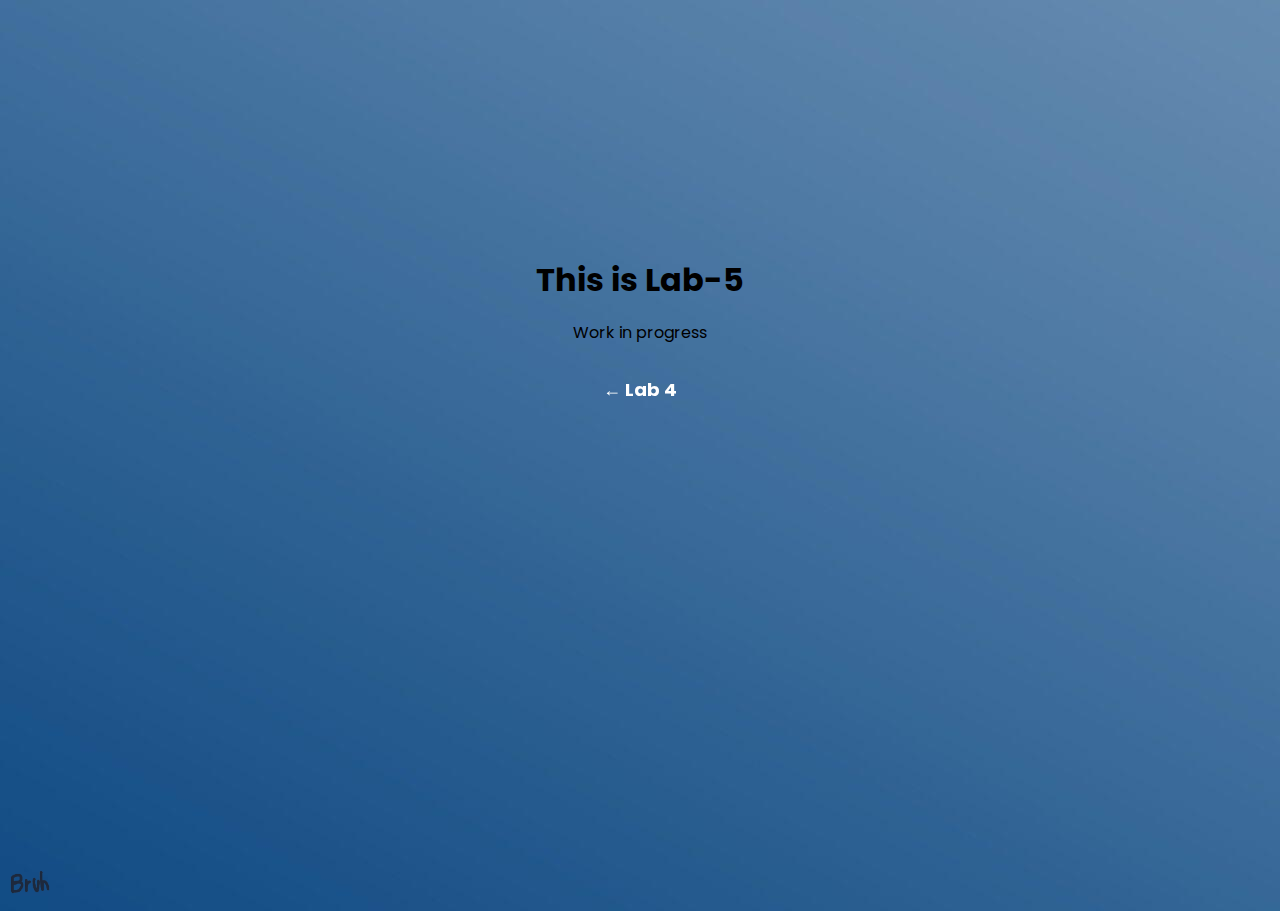
==== lab5.html @ 00f9c49b "second commit" ====
<!DOCTYPE html>
<html lang="en">
<head>
    <meta charset="UTF-8">
    <meta http-equiv="X-UA-Compatible" content="IE=edge">
    <meta name="viewport" content="width=device-width, initial-scale=1.0">
    <title>Lab 5</title>
    <link rel="stylesheet" href="style.css">
    
    <link rel="preconnect" href="https://fonts.googleapis.com">
    <link rel="preconnect" href="https://fonts.gstatic.com" crossorigin>
    <link href="https://fonts.googleapis.com/css2?family=Poppins&display=swap" rel="stylesheet">
</head>
<body>

    <div class="main">
        <h1>This is Lab-5</h1>
        <p>Work in progress</p>
    </div>
    
    <div class="btc">
        <a href="lab4.html" class="btnn btn">&#8592; Lab 4</a>
    </div>

    <footer class="foot">
        <div id="fcont">
            <a href="https://c.tenor.com/QkVmQtskoaQAAAAC/dancing-boy-cowboy.gif" target="_blank">
                <img src="bruh.png" alt="bruh button" id="bruh">
            </a>
        </div>
    </footer>
</body>
</html>
---- style.css ----
body{
    background-image: url(image.jpg);
    background-repeat: no-repeat;
    font-family: 'Poppins', sans-serif;
    margin: 0px;
    height: fit-content;
}

.main{
    margin: auto;
    width: fit-content;
    margin-top: 20%;
    /* border: 1px solid black; */
}

.btc{
    /* border: 1px solid black; */
    width: fit-content;
    margin: auto;
    box-sizing: border-box;
}

/* .btn{
    border-radius: 3px;
} */

h1{
    text-align: center;
    margin: 0px;
}

p{
    text-align: center;
}

.btnn {
    display: inline-flex;
    align-items: center;
    justify-content: center;
    padding: 0.7rem 2rem;
    font-family: 'Poppins', sans-serif;
    font-weight: 700;
    font-size: 18px;
    text-align: center;
    text-decoration: none;
    color: #fff;
    backface-visibility: hidden;
    border: 0.3rem solid transparent;
    border-radius: 3rem;
}

.btn {
    border-color: transparent;
    transition: background-color 0.3s ease-in-out;
}
    
.btn:hover {
    background-color: hsla(189, 58%, 55%, 0.733);
}

.foot{
    position: absolute;
    top: 95.5%;
}   

#fcont{
    position: absolute;
    margin: 0%;
    padding: 10px;
    /* height: 40px; */
    /* width: 40px; */
    /* background-color: #fff; */
    /* border-top-right-radius: 15px; */
    /* border-bottom-right-radius: 15px; */
}

#bruh{
    width: 40px;
}

#w3s{
    color: gold;
    text-decoration: none;
}

#table{
    margin: auto;
    width: fit-content;
}
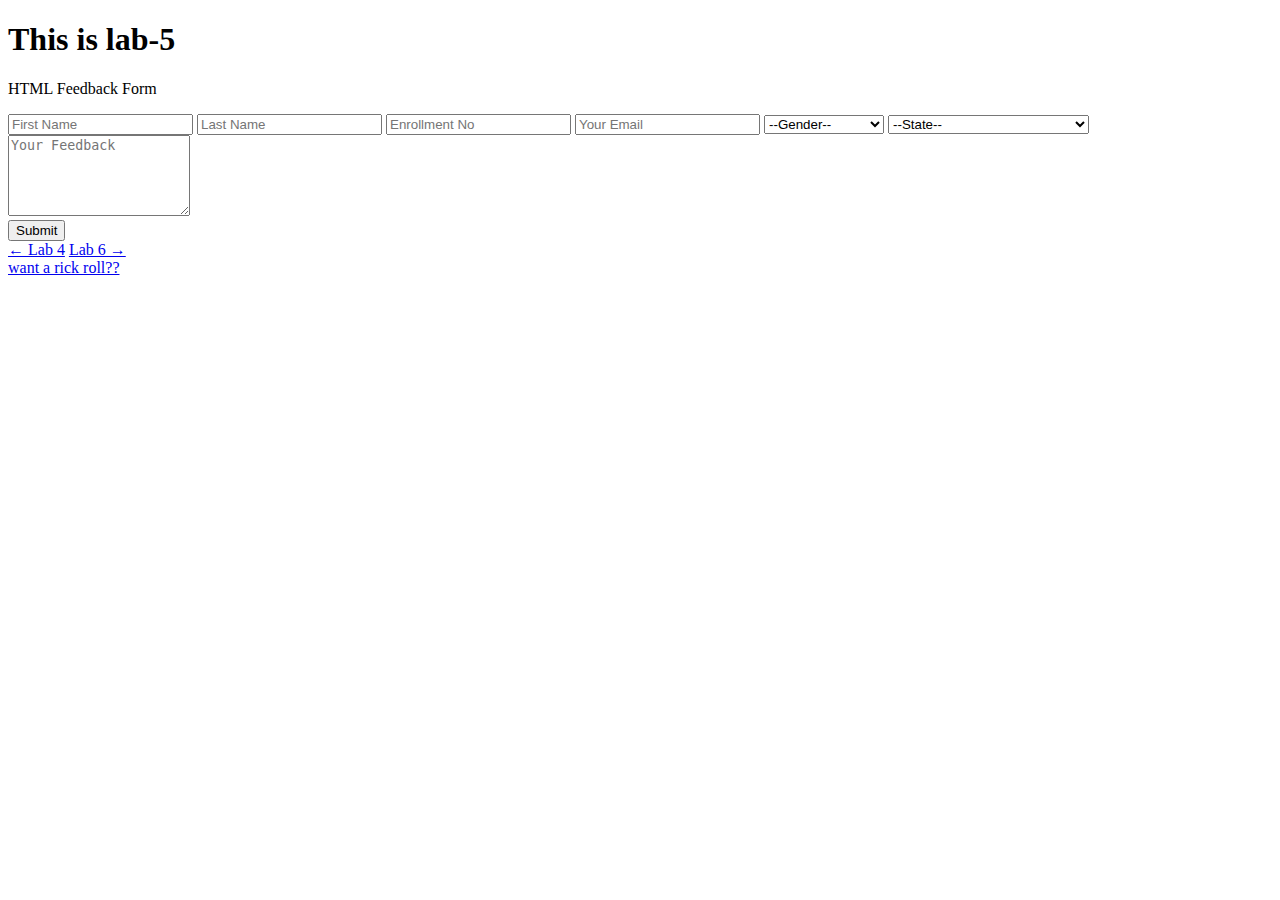
==== commit 8b4c1fd2: "lab 5 rick roll update" ====
--- a/lab5.html
+++ b/lab5.html
@@ -5,29 +5,94 @@
     <meta http-equiv="X-UA-Compatible" content="IE=edge">
     <meta name="viewport" content="width=device-width, initial-scale=1.0">
     <title>Lab 5</title>
-    <link rel="stylesheet" href="style.css">
-    
-    <link rel="preconnect" href="https://fonts.googleapis.com">
-    <link rel="preconnect" href="https://fonts.gstatic.com" crossorigin>
-    <link href="https://fonts.googleapis.com/css2?family=Poppins&display=swap" rel="stylesheet">
+    <link rel="stylesheet" href="fromcss.css">
 </head>
 <body>
-
-    <div class="main">
-        <h1>This is Lab-5</h1>
-        <p>Work in progress</p>
-    </div>
+    <!DOCTYPE html>
+    <html lang="en">
     
-    <div class="btc">
-        <a href="lab4.html" class="btnn btn">&#8592; Lab 4</a>
-    </div>
-
-    <footer class="foot">
-        <div id="fcont">
-            <a href="https://c.tenor.com/QkVmQtskoaQAAAAC/dancing-boy-cowboy.gif" target="_blank">
-                <img src="bruh.png" alt="bruh button" id="bruh">
-            </a>
-        </div>
-    </footer>
+    <head>
+        <meta charset="UTF-8">
+        <meta http-equiv="X-UA-Compatible" content="IE=edge">
+        <meta name="viewport" content="width=device-width, initial-scale=1.0">
+        <title>form</title>
+        <link rel="stylesheet" href="fromcss.css">
+    </head>
+    
+    <body>
+        <div class="contct-section">
+            <div class="contact-form">
+                <h1>This is lab-5</h1>
+                <p>HTML Feedback Form</p>
+                <form class="contact" method="POST">
+                    <input id="fname" type="text" name="name" class="text-box" placeholder="First Name" required>
+                    <input id="lname" type="text" name="name" class="text-box" placeholder="Last Name" required>
+                    <input id="enroll" type="text" name="name" class="text-box" placeholder="Enrollment No" required>
+                    <input id="email" type="email" name="email" class="text-box" placeholder="Your Email" required>
+                    <select itemid="gender" name="gender" id="gender" class="text-box">
+                        <option value="-">--Gender--</option>
+                        <option value="male">Male</option>
+                        <option value="female">Female</option>
+                        <option value="others">Prefer not to say</option>
+                    </select>
+                    <select itemid="state" name="state" id="state" class="text-box">
+                        <option value="N/A">--State--</option>
+                        <option value="AN">Andaman and Nicobar Islands</option>
+                        <option value="AP">Andhra Pradesh</option>
+                        <option value="AR">Arunachal Pradesh</option>
+                        <option value="AS">Assam</option>
+                        <option value="BR">Bihar</option>
+                        <option value="CH">Chandigarh</option>
+                        <option value="CT">Chhattisgarh</option>
+                        <option value="DN">Dadra and Nagar Haveli</option>
+                        <option value="DD">Daman and Diu</option>
+                        <option value="DL">Delhi</option>
+                        <option value="GA">Goa</option>
+                        <option value="GJ">Gujarat</option>
+                        <option value="HR">Haryana</option>
+                        <option value="HP">Himachal Pradesh</option>
+                        <option value="JK">Jammu and Kashmir</option>
+                        <option value="JH">Jharkhand</option>
+                        <option value="KA">Karnataka</option>
+                        <option value="KL">Kerala</option>
+                        <option value="LA">Ladakh</option>
+                        <option value="LD">Lakshadweep</option>
+                        <option value="MP">Madhya Pradesh</option>
+                        <option value="MH">Maharashtra</option>
+                        <option value="MN">Manipur</option>
+                        <option value="ML">Meghalaya</option>
+                        <option value="MZ">Mizoram</option>
+                        <option value="NL">Nagaland</option>
+                        <option value="OR">Odisha</option>
+                        <option value="PY">Puducherry</option>
+                        <option value="PB">Punjab</option>
+                        <option value="RJ">Rajasthan</option>
+                        <option value="SK">Sikkim</option>
+                        <option value="TN">Tamil Nadu</option>
+                        <option value="TG">Telangana</option>
+                        <option value="TR">Tripura</option>
+                        <option value="UP">Uttar Pradesh</option>
+                        <option value="UT">Uttarakhand</option>
+                        <option value="WB">West Bengal</option>
+                    </select>
+                    <textarea id="msg" name="message" rows="5" placeholder="Your Feedback" required></textarea>
+                    <div class="btncont">
+                        <input type="submit" name="submit" class="send-btn" onclick="display_alert()" value="Submit">
+                    </div>
+                </form>
+                <div class="btc">
+                    <a href="lab4.html" class="btnn btn">&#8592; Lab 4</a>
+                    <a href="lab6.html" class="btnn btn">Lab 6 &#8594;</a>
+                </div>
+            </div>
+            <footer>
+                <div class="rick">
+                    <a id="rr" href="https://youtu.be/dQw4w9WgXcQ" target="_blank">want a rick roll??</a>
+                </div>
+            </footer>
+            <script src="script.js"></script>
+    </body>
+    
+    </html>
 </body>
 </html>